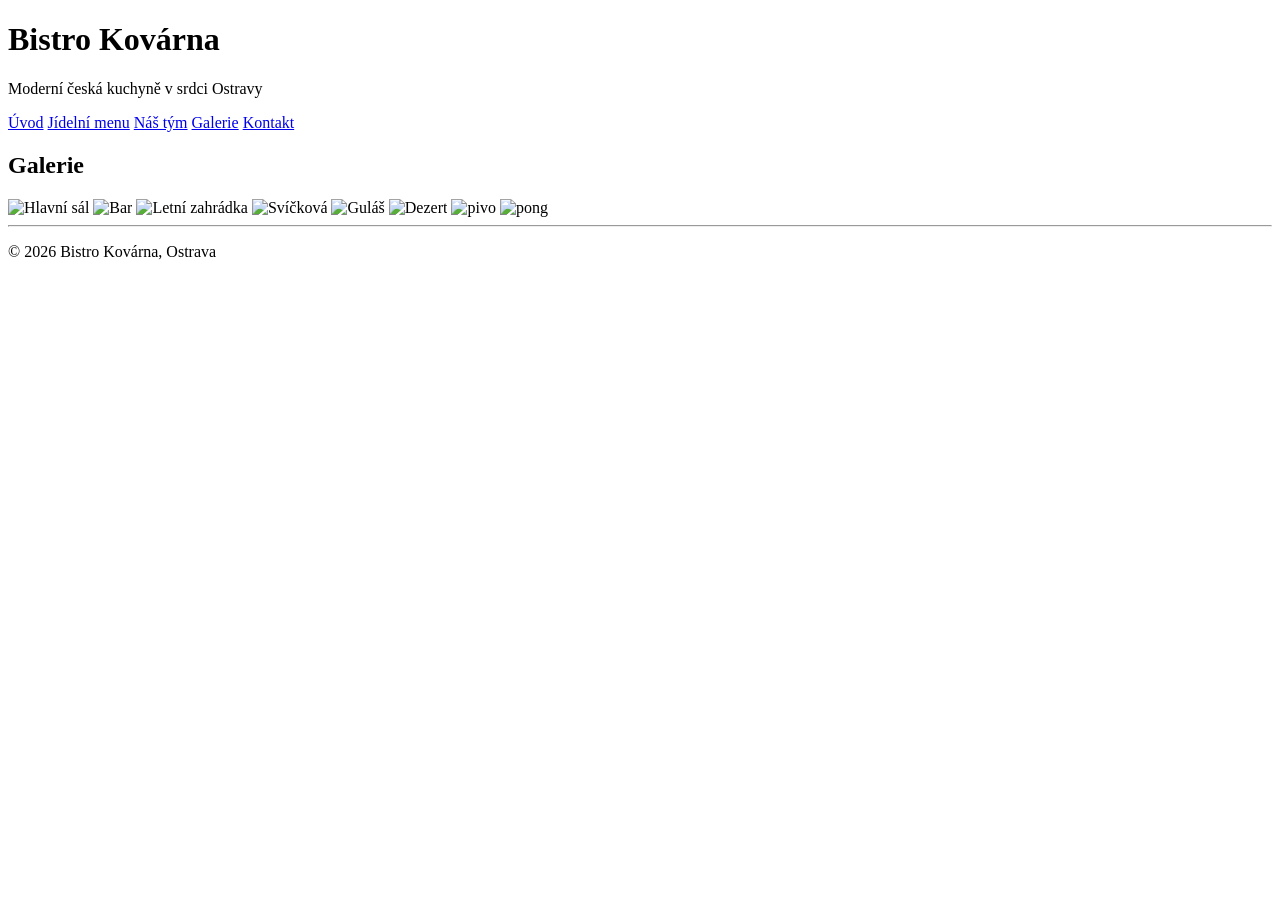
==== galerie.html @ 871f57e5 "Add files via upload" ====
<!DOCTYPE html>
<html lang="cs">
<head>
    <meta charset="UTF-8">
    <meta name="viewport" content="width=device-width, initial-scale=1.0">
    <title>Galerie – Bistro Kovárna</title>
    <link rel="stylesheet" href="css/style.css">
    <link rel="icon" type="image/svg+xml" href="img/favicon.svg">
    <link rel="icon" type="image/png" sizes="32x32" href="img/favicon-32.png">
    <link rel="apple-touch-icon" href="img/apple-touch-icon.png">
</head>
<body>
    <h1 id="nazev">Bistro Kovárna</h1>
    <p id="podnazev">Moderní česká kuchyně v srdci Ostravy</p>
    <div id="nav">
        <a href="index.html">Úvod</a>
        <a href="menu.html">Jídelní menu</a>
        <a href="tym.html">Náš tým</a>
        <a href="galerie.html">Galerie</a>
        <a href="kontakt.html">Kontakt</a>
    </div>

    <h2>Galerie</h2>
    <div class="galerie">
        <img src="img/yzo a nik.png" alt="Hlavní sál">
        <img src="img/sako.jpg" alt="Bar">
        <img src="img/do baga.jpg" alt="Letní zahrádka">
        <img src="img/MG.jpg" alt="Svíčková">
        <img src="img/opat.jpg" alt="Guláš">
        <img src="img/brunclik.jpg" alt="Dezert">
        <img src="img/kotlar.jpg" alt="pivo">
        <img src="img/donk.jpg" alt="pong">
    </div>

    <hr>
    <p id="footer-text">© 2026 Bistro Kovárna, Ostrava</p>
</body>
</html>
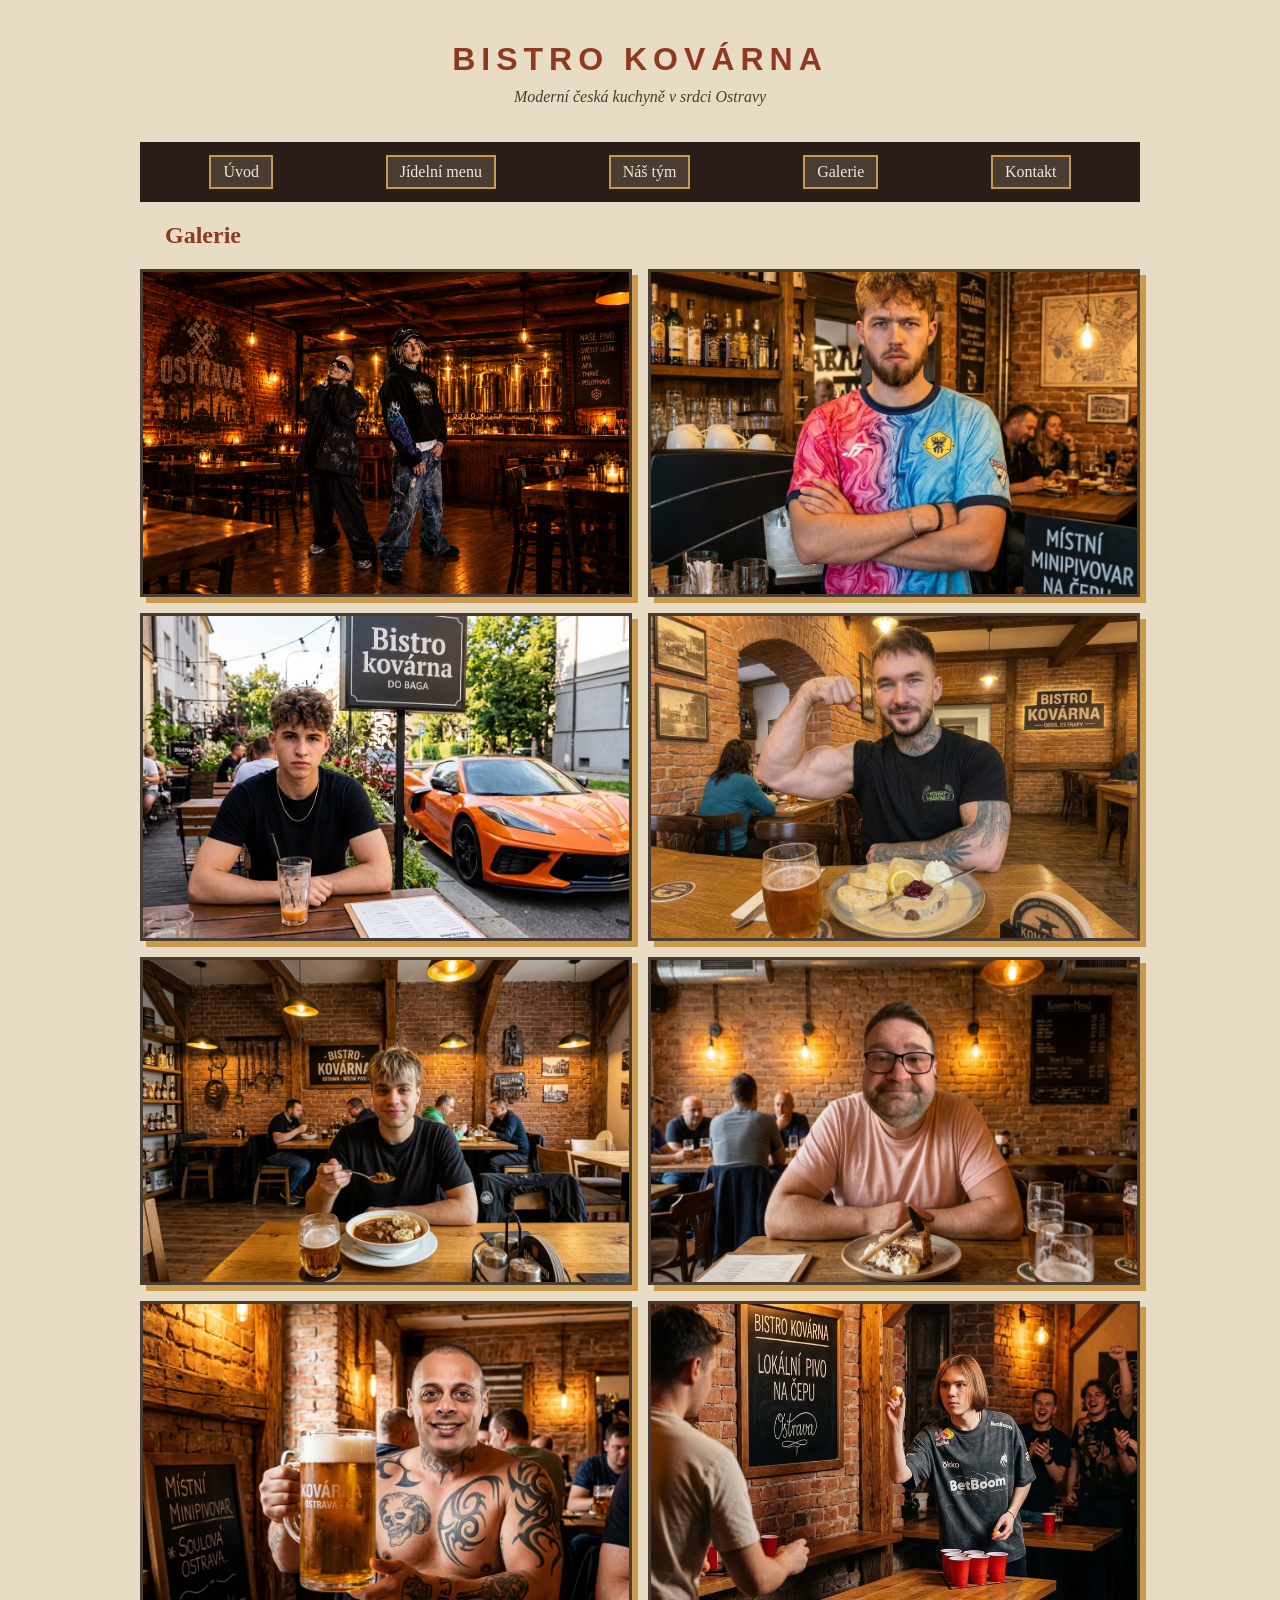
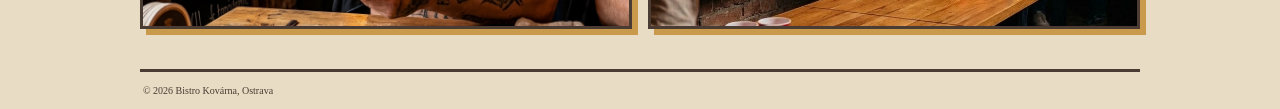
==== commit e1276188: "Update galerie.html" ====
--- a/galerie.html
+++ b/galerie.html
@@ -7,7 +7,6 @@
     <link rel="stylesheet" href="css/style.css">
     <link rel="icon" type="image/svg+xml" href="img/favicon.svg">
     <link rel="icon" type="image/png" sizes="32x32" href="img/favicon-32.png">
-    <link rel="apple-touch-icon" href="img/apple-touch-icon.png">
 </head>
 <body>
     <h1 id="nazev">Bistro Kovárna</h1>
--- a/css/style.css
+++ b/css/style.css
@@ -0,0 +1,239 @@
+body {
+    max-width: 1000px;
+    margin: auto;
+    padding: 0 20px;
+    background-color: #e9dcc4;
+    color: #2a1d17;
+    font-family: Georgia, 'Times New Roman', serif;
+}
+
+p {
+    padding: 20px 25px;
+    text-align: justify;
+}
+
+a {
+    color: #8f3a20;
+}
+
+a:hover {
+    color: #d9722b;
+}
+
+hr {
+    border: none;
+    border-top: 3px solid #4a3b33;
+    margin-top: 40px;
+}
+
+img {
+    border-radius: 0;
+    width: 180px;
+    transition: 1s;
+}
+
+img:hover {
+    width: 190px;
+    transition: 1s;
+}
+
+.tmavy {
+    background-color: #2a1d17;
+    color: #f4e8d3;
+    border: 3px solid #d9722b;
+    border-radius: 0;
+    box-shadow: -8px 8px 0 #8f3a20;
+    width: 72%;
+    margin: 0 0 28px auto;
+    min-height: 160px;
+    overflow: hidden;
+}
+
+.svetly {
+    background-color: #efe0c6;
+    color: #2a1d17;
+    border: 3px solid #4a3b33;
+    border-radius: 0;
+    box-shadow: 8px 8px 0 #c99a4b;
+    width: 72%;
+    margin: 0 auto 28px 0;
+    min-height: 160px;
+    overflow: hidden;
+}
+
+.tmavy h2 {
+    color: #c99a4b;
+}
+
+.tmavy a {
+    color: #d9722b;
+}
+
+.galerie {
+    display: flex;
+    flex-wrap: wrap;
+    gap: 16px;
+    justify-content: flex-start;
+}
+
+.galerie img {
+    width: calc(50% - 8px);
+    aspect-ratio: 3 / 2;
+    object-fit: cover;
+    border: 3px solid #4a3b33;
+    box-shadow: 6px 6px 0 #c99a4b;
+    box-sizing: border-box;
+}
+
+.galerie img:hover {
+    width: calc(50% - 8px);
+    filter: brightness(1.1) sepia(0.15);
+}
+
+.maly {
+    width: 220px;
+}
+
+.maly:hover {
+    width: 228px;
+}
+
+.clen {
+    min-height: 280px;
+}
+
+.vpravo {
+    float: right;
+    margin: 12px;
+}
+
+.vlevo {
+    float: left;
+    margin: 15px;
+}
+
+.tmavy img,
+.svetly img {
+    border: 2px solid #c99a4b;
+}
+
+#nazev {
+    text-align: center;
+    color: #8f3a20;
+    font-family: 'Franklin Gothic Medium', 'Arial Narrow', Arial, sans-serif;
+    text-transform: uppercase;
+    letter-spacing: 6px;
+    margin-bottom: 0;
+    padding-top: 20px;
+}
+
+#podnazev {
+    text-align: center;
+    margin-top: -10px;
+    font-style: italic;
+    color: #4a3b33;
+}
+
+#nav {
+    border: 3px solid #2a1d17;
+    padding: 10px;
+    justify-content: space-around;
+    display: flex;
+    background-color: #2a1d17;
+    position: sticky;
+    top: 0;
+    z-index: 10;
+}
+
+#nav a {
+    background-color: #4a3b33;
+    padding: 6px 12px;
+    border-radius: 0;
+    text-decoration: none;
+    border: 2px solid #c99a4b;
+    transition: 0.5s;
+    color: #f4e8d3;
+}
+
+#nav a:hover {
+    background-color: #d9722b;
+    color: #2a1d17;
+}
+
+h2 {
+    padding-left: 25px;
+    color: #8f3a20;
+}
+
+.cena {
+    font-weight: bold;
+    color: #d9722b;
+}
+
+.svetly .cena {
+    color: #8f3a20;
+}
+
+table {
+    margin: 0 25px;
+    border-collapse: collapse;
+    background-color: #efe0c6;
+}
+
+td, th {
+    border: 1px solid #4a3b33;
+    padding: 6px 12px;
+}
+
+th {
+    background-color: #2a1d17;
+    color: #c99a4b;
+}
+
+iframe {
+    border: 3px solid #4a3b33;
+    max-width: 100%;
+    box-sizing: border-box;
+    .mapa {
+    padding: 15px;
+    min-height: 0;
+}
+}
+
+#footer-text {
+    font-size: 10px;
+    color: #4a3b33;
+    padding: 3px;
+}
+
+
+@media (max-width: 700px) {
+    body {
+        padding: 0 10px;
+    }
+
+    #nav {
+        flex-direction: column;
+        gap: 6px;
+        text-align: center;
+    }
+
+    .tmavy, .svetly {
+        width: auto;
+        margin: 0 8px 24px 0;
+    }
+
+    .vpravo, .vlevo {
+        float: none;
+        display: block;
+        margin: 12px auto;
+    }
+
+    p {
+        padding: 10px 15px;
+    }
+
+    .galerie img, .galerie img:hover {
+        width: 100%;
+    }
+}
